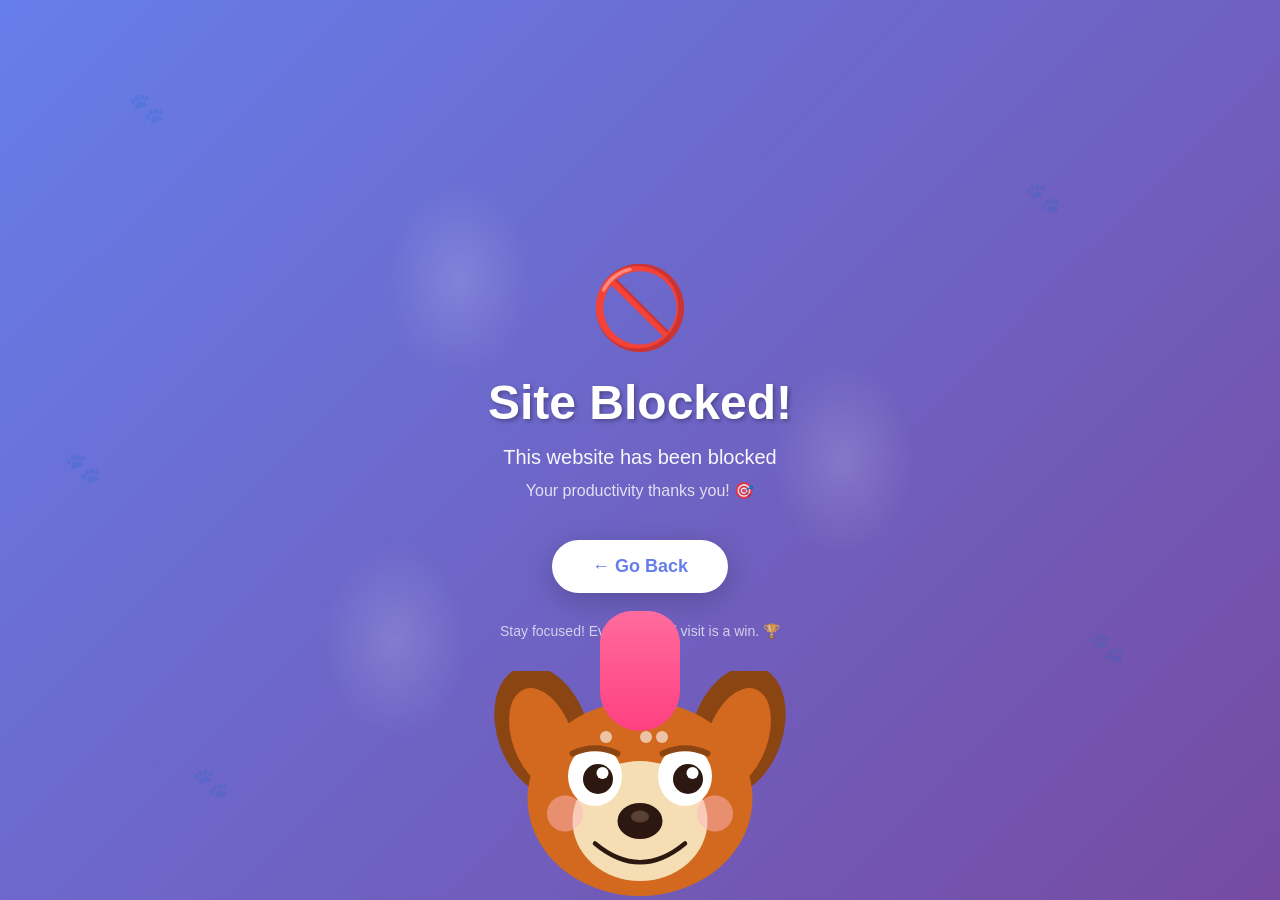
==== blocked.html @ 26d4cb91 "Initial release v1.0.0 - Site Blocker Extension Features: - Block up to 100 websites - Individual to" ====
<!DOCTYPE html>
<html lang="en">
<head>
  <meta charset="UTF-8">
  <meta name="viewport" content="width=device-width, initial-scale=1.0">
  <title>Site Blocked! 🐕</title>
  <style>
    * {
      margin: 0;
      padding: 0;
      box-sizing: border-box;
    }

    body {
      font-family: 'Segoe UI', Tahoma, Geneva, Verdana, sans-serif;
      background: linear-gradient(135deg, #667eea 0%, #764ba2 100%);
      min-height: 100vh;
      display: flex;
      flex-direction: column;
      align-items: center;
      justify-content: center;
      color: white;
      overflow: hidden;
      position: relative;
    }

    .container {
      text-align: center;
      z-index: 10;
      padding: 20px;
    }

    .block-icon {
      font-size: 80px;
      margin-bottom: 20px;
      animation: bounce 2s ease-in-out infinite;
    }

    @keyframes bounce {
      0%, 100% { transform: translateY(0); }
      50% { transform: translateY(-20px); }
    }

    h1 {
      font-size: 48px;
      margin-bottom: 16px;
      text-shadow: 2px 2px 4px rgba(0, 0, 0, 0.3);
    }

    .message {
      font-size: 20px;
      margin-bottom: 12px;
      opacity: 0.95;
    }

    .submessage {
      font-size: 16px;
      opacity: 0.8;
      margin-bottom: 40px;
    }

    .go-back-btn {
      display: inline-block;
      padding: 16px 40px;
      background: white;
      color: #667eea;
      text-decoration: none;
      border-radius: 50px;
      font-size: 18px;
      font-weight: 600;
      box-shadow: 0 8px 30px rgba(0, 0, 0, 0.2);
      transition: transform 0.3s, box-shadow 0.3s;
      cursor: pointer;
      border: none;
    }

    .go-back-btn:hover {
      transform: translateY(-3px);
      box-shadow: 0 12px 40px rgba(0, 0, 0, 0.3);
    }

    /* Dog Licking Animation Container */
    .dog-container {
      position: fixed;
      bottom: 0;
      left: 50%;
      transform: translateX(-50%);
      z-index: 100;
      pointer-events: none;
    }

    /* Animated Dog */
    .dog {
      width: 300px;
      animation: dogPop 0.5s ease-out;
    }

    @keyframes dogPop {
      0% { transform: translateY(100%); }
      100% { transform: translateY(0); }
    }

    /* Licking Tongue */
    .tongue-container {
      position: absolute;
      top: -60px;
      left: 50%;
      transform: translateX(-50%);
    }

    .tongue {
      width: 80px;
      height: 120px;
      background: linear-gradient(180deg, #ff6b9d 0%, #ff4081 100%);
      border-radius: 40px 40px 50px 50px;
      animation: lick 0.8s ease-in-out infinite;
      transform-origin: bottom center;
    }

    @keyframes lick {
      0%, 100% { 
        transform: scaleY(0.3) translateY(40px);
        opacity: 0.8;
      }
      50% { 
        transform: scaleY(1) translateY(0);
        opacity: 1;
      }
    }

    /* Drool drops */
    .drool {
      position: absolute;
      width: 12px;
      height: 12px;
      background: rgba(255, 255, 255, 0.6);
      border-radius: 50%;
      animation: drip 2s ease-in infinite;
    }

    .drool:nth-child(1) {
      left: 30%;
      animation-delay: 0s;
    }

    .drool:nth-child(2) {
      left: 50%;
      animation-delay: 0.5s;
    }

    .drool:nth-child(3) {
      left: 70%;
      animation-delay: 1s;
    }

    @keyframes drip {
      0% {
        transform: translateY(0) scale(1);
        opacity: 0.6;
      }
      100% {
        transform: translateY(100vh) scale(0.5);
        opacity: 0;
      }
    }

    /* Lick marks on screen */
    .lick-marks {
      position: fixed;
      top: 0;
      left: 0;
      width: 100%;
      height: 100%;
      pointer-events: none;
      z-index: 5;
    }

    .lick-mark {
      position: absolute;
      width: 150px;
      height: 200px;
      background: radial-gradient(ellipse at center, rgba(255, 255, 255, 0.15) 0%, transparent 70%);
      border-radius: 50%;
      animation: fadeInOut 3s ease-in-out infinite;
    }

    .lick-mark:nth-child(1) {
      top: 20%;
      left: 30%;
      animation-delay: 0s;
    }

    .lick-mark:nth-child(2) {
      top: 40%;
      left: 60%;
      animation-delay: 1s;
    }

    .lick-mark:nth-child(3) {
      top: 60%;
      left: 25%;
      animation-delay: 2s;
    }

    @keyframes fadeInOut {
      0%, 100% { opacity: 0; }
      50% { opacity: 1; }
    }

    /* Fun floating paw prints */
    .paw-prints {
      position: fixed;
      top: 0;
      left: 0;
      width: 100%;
      height: 100%;
      pointer-events: none;
      z-index: 1;
    }

    .paw {
      position: absolute;
      font-size: 30px;
      opacity: 0.2;
      animation: float 6s ease-in-out infinite;
    }

    .paw:nth-child(1) { top: 10%; left: 10%; animation-delay: 0s; }
    .paw:nth-child(2) { top: 20%; left: 80%; animation-delay: 1s; }
    .paw:nth-child(3) { top: 50%; left: 5%; animation-delay: 2s; }
    .paw:nth-child(4) { top: 70%; left: 85%; animation-delay: 3s; }
    .paw:nth-child(5) { top: 85%; left: 15%; animation-delay: 4s; }

    @keyframes float {
      0%, 100% { transform: translateY(0) rotate(0deg); }
      50% { transform: translateY(-20px) rotate(10deg); }
    }

    /* Productivity counter */
    .productivity {
      margin-top: 30px;
      font-size: 14px;
      opacity: 0.7;
    }

    .productivity span {
      font-weight: bold;
      color: #ffd700;
    }
  </style>
</head>
<body>
  <!-- Floating paw prints background -->
  <div class="paw-prints">
    <div class="paw">🐾</div>
    <div class="paw">🐾</div>
    <div class="paw">🐾</div>
    <div class="paw">🐾</div>
    <div class="paw">🐾</div>
  </div>

  <!-- Lick marks on screen -->
  <div class="lick-marks">
    <div class="lick-mark"></div>
    <div class="lick-mark"></div>
    <div class="lick-mark"></div>
  </div>

  <!-- Main content -->
  <div class="container">
    <div class="block-icon">🚫</div>
    <h1>Site Blocked!</h1>
    <p class="message">This website has been blocked</p>
    <p class="submessage">Your productivity thanks you! 🎯</p>
    
    <button id="goBackBtn" class="go-back-btn">← Go Back</button>
    
    <p class="productivity">
      Stay focused! Every blocked visit is a win. <span>🏆</span>
    </p>
  </div>

  <!-- Dog licking the screen -->
  <div class="dog-container">
    <div class="tongue-container">
      <div class="tongue"></div>
      <div class="drool"></div>
      <div class="drool"></div>
      <div class="drool"></div>
    </div>
    
    <!-- SVG Dog Face -->
    <svg class="dog" viewBox="0 0 200 150" xmlns="http://www.w3.org/2000/svg">
      <!-- Ears -->
      <ellipse cx="35" cy="40" rx="30" ry="45" fill="#8B4513" transform="rotate(-20 35 40)"/>
      <ellipse cx="165" cy="40" rx="30" ry="45" fill="#8B4513" transform="rotate(20 165 40)"/>
      <ellipse cx="35" cy="45" rx="20" ry="35" fill="#D2691E" transform="rotate(-20 35 45)"/>
      <ellipse cx="165" cy="45" rx="20" ry="35" fill="#D2691E" transform="rotate(20 165 45)"/>
      
      <!-- Head -->
      <ellipse cx="100" cy="85" rx="75" ry="65" fill="#D2691E"/>
      
      <!-- Face patch -->
      <ellipse cx="100" cy="100" rx="45" ry="40" fill="#F5DEB3"/>
      
      <!-- Eyes -->
      <ellipse cx="70" cy="70" rx="18" ry="20" fill="white"/>
      <ellipse cx="130" cy="70" rx="18" ry="20" fill="white"/>
      <circle cx="72" cy="72" r="10" fill="#2C1810"/>
      <circle cx="132" cy="72" r="10" fill="#2C1810"/>
      <circle cx="75" cy="68" r="4" fill="white"/>
      <circle cx="135" cy="68" r="4" fill="white"/>
      
      <!-- Eyebrows (happy) -->
      <path d="M55 55 Q70 48 85 55" stroke="#8B4513" stroke-width="4" fill="none" stroke-linecap="round"/>
      <path d="M115 55 Q130 48 145 55" stroke="#8B4513" stroke-width="4" fill="none" stroke-linecap="round"/>
      
      <!-- Nose -->
      <ellipse cx="100" cy="100" rx="15" ry="12" fill="#2C1810"/>
      <ellipse cx="100" cy="97" rx="6" ry="4" fill="#5a4035"/>
      
      <!-- Mouth (happy, tongue out position) -->
      <path d="M70 115 Q100 140 130 115" stroke="#2C1810" stroke-width="3" fill="none" stroke-linecap="round"/>
      
      <!-- Cheeks -->
      <circle cx="50" cy="95" r="12" fill="#FFB6C1" opacity="0.5"/>
      <circle cx="150" cy="95" r="12" fill="#FFB6C1" opacity="0.5"/>
    </svg>
  </div>

  <script src="blocked.js"></script>
</body>
</html>
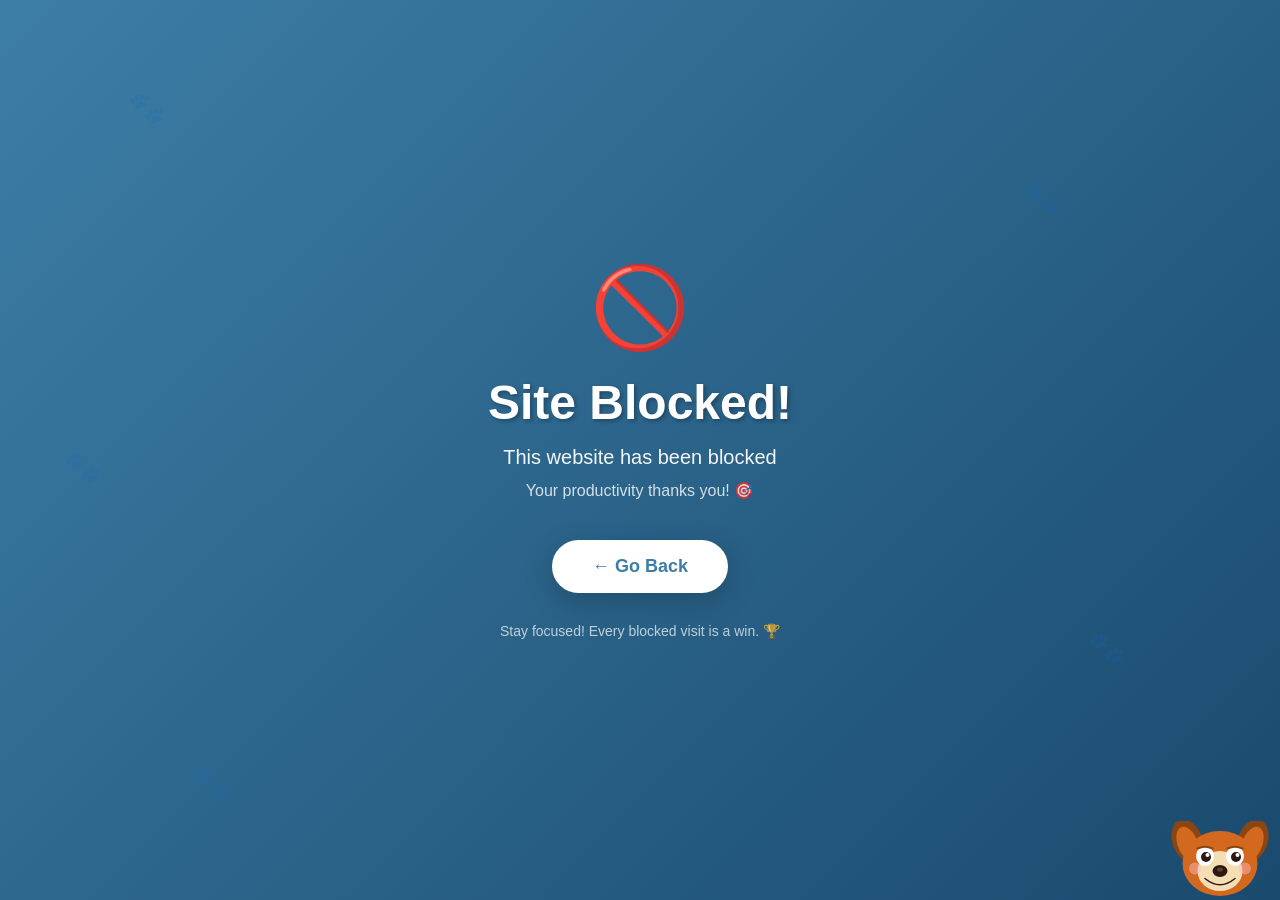
==== commit 3e9ec1ab: "Earthy blue theme, Edge store policy fixes, UI refinements" ====
--- a/blocked.html
+++ b/blocked.html
@@ -13,7 +13,7 @@
 
     body {
       font-family: 'Segoe UI', Tahoma, Geneva, Verdana, sans-serif;
-      background: linear-gradient(135deg, #667eea 0%, #764ba2 100%);
+      background: linear-gradient(135deg, #3d7ea6 0%, #1a4a6e 100%);
       min-height: 100vh;
       display: flex;
       flex-direction: column;
@@ -63,7 +63,7 @@
       display: inline-block;
       padding: 16px 40px;
       background: white;
-      color: #667eea;
+      color: #3d7ea6;
       text-decoration: none;
       border-radius: 50px;
       font-size: 18px;
@@ -83,15 +83,14 @@
     .dog-container {
       position: fixed;
       bottom: 0;
-      left: 50%;
-      transform: translateX(-50%);
+      right: 10px;
       z-index: 100;
       pointer-events: none;
     }
 
     /* Animated Dog */
     .dog {
-      width: 300px;
+      width: 100px;
       animation: dogPop 0.5s ease-out;
     }
 
@@ -100,112 +99,9 @@
       100% { transform: translateY(0); }
     }
 
-    /* Licking Tongue */
-    .tongue-container {
-      position: absolute;
-      top: -60px;
-      left: 50%;
-      transform: translateX(-50%);
-    }
-
-    .tongue {
-      width: 80px;
-      height: 120px;
-      background: linear-gradient(180deg, #ff6b9d 0%, #ff4081 100%);
-      border-radius: 40px 40px 50px 50px;
-      animation: lick 0.8s ease-in-out infinite;
-      transform-origin: bottom center;
-    }
-
-    @keyframes lick {
-      0%, 100% { 
-        transform: scaleY(0.3) translateY(40px);
-        opacity: 0.8;
-      }
-      50% { 
-        transform: scaleY(1) translateY(0);
-        opacity: 1;
-      }
-    }
-
-    /* Drool drops */
-    .drool {
-      position: absolute;
-      width: 12px;
-      height: 12px;
-      background: rgba(255, 255, 255, 0.6);
-      border-radius: 50%;
-      animation: drip 2s ease-in infinite;
-    }
-
-    .drool:nth-child(1) {
-      left: 30%;
-      animation-delay: 0s;
-    }
-
-    .drool:nth-child(2) {
-      left: 50%;
-      animation-delay: 0.5s;
-    }
-
-    .drool:nth-child(3) {
-      left: 70%;
-      animation-delay: 1s;
-    }
-
-    @keyframes drip {
-      0% {
-        transform: translateY(0) scale(1);
-        opacity: 0.6;
-      }
-      100% {
-        transform: translateY(100vh) scale(0.5);
-        opacity: 0;
-      }
-    }
-
-    /* Lick marks on screen */
-    .lick-marks {
-      position: fixed;
-      top: 0;
-      left: 0;
-      width: 100%;
-      height: 100%;
-      pointer-events: none;
-      z-index: 5;
-    }
-
-    .lick-mark {
-      position: absolute;
-      width: 150px;
-      height: 200px;
-      background: radial-gradient(ellipse at center, rgba(255, 255, 255, 0.15) 0%, transparent 70%);
-      border-radius: 50%;
-      animation: fadeInOut 3s ease-in-out infinite;
-    }
-
-    .lick-mark:nth-child(1) {
-      top: 20%;
-      left: 30%;
-      animation-delay: 0s;
-    }
-
-    .lick-mark:nth-child(2) {
-      top: 40%;
-      left: 60%;
-      animation-delay: 1s;
-    }
-
-    .lick-mark:nth-child(3) {
-      top: 60%;
-      left: 25%;
-      animation-delay: 2s;
-    }
-
-    @keyframes fadeInOut {
-      0%, 100% { opacity: 0; }
-      50% { opacity: 1; }
-    }
+
+
+
 
     /* Fun floating paw prints */
     .paw-prints {
@@ -257,13 +153,6 @@
     <div class="paw">🐾</div>
     <div class="paw">🐾</div>
     <div class="paw">🐾</div>
-  </div>
-
-  <!-- Lick marks on screen -->
-  <div class="lick-marks">
-    <div class="lick-mark"></div>
-    <div class="lick-mark"></div>
-    <div class="lick-mark"></div>
   </div>
 
   <!-- Main content -->
@@ -282,13 +171,6 @@
 
   <!-- Dog licking the screen -->
   <div class="dog-container">
-    <div class="tongue-container">
-      <div class="tongue"></div>
-      <div class="drool"></div>
-      <div class="drool"></div>
-      <div class="drool"></div>
-    </div>
-    
     <!-- SVG Dog Face -->
     <svg class="dog" viewBox="0 0 200 150" xmlns="http://www.w3.org/2000/svg">
       <!-- Ears -->
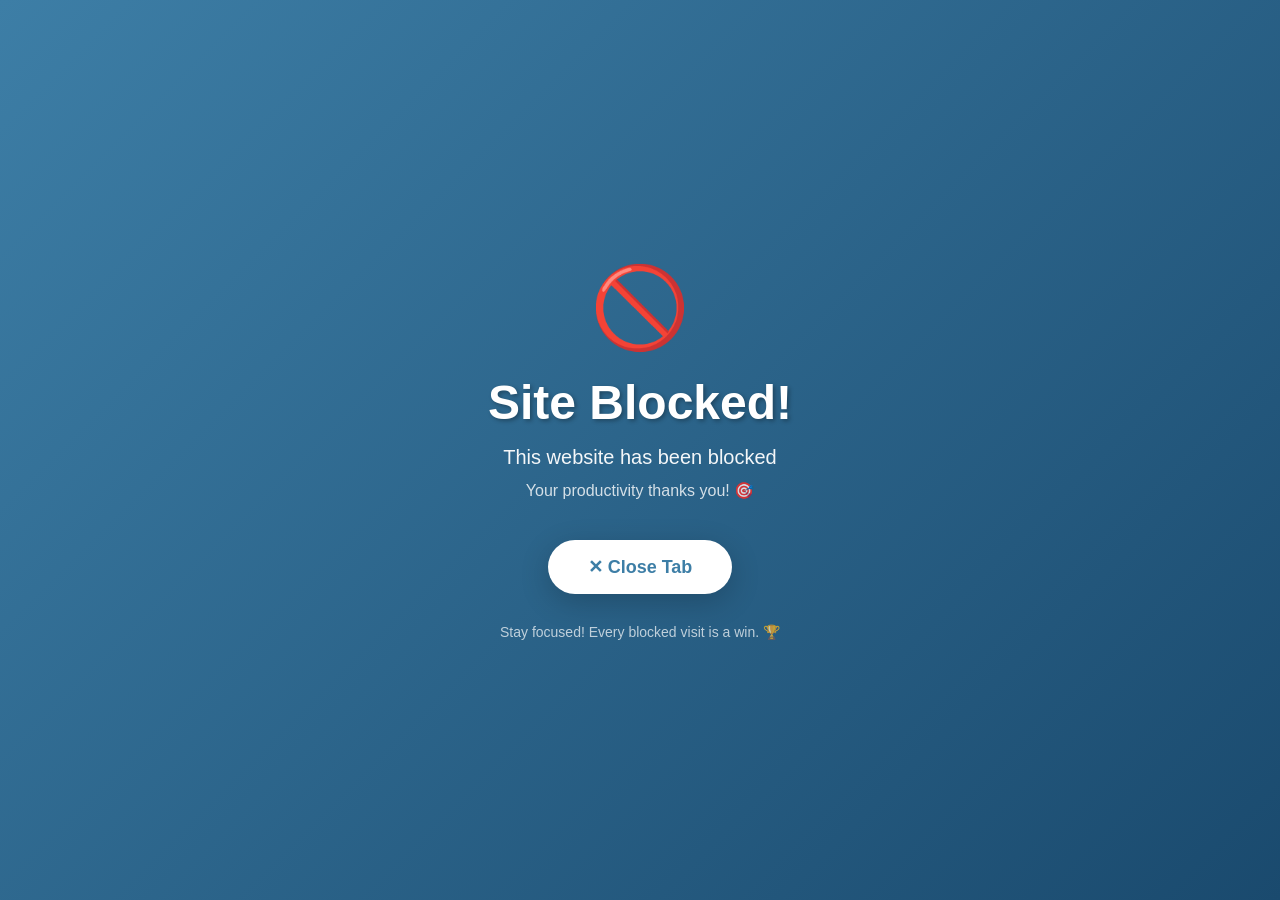
==== commit 3875d2a1: "UI updates: Donate text link, remove dog from blocked page, close tab button" ====
--- a/blocked.html
+++ b/blocked.html
@@ -79,58 +79,8 @@
       box-shadow: 0 12px 40px rgba(0, 0, 0, 0.3);
     }
 
-    /* Dog Licking Animation Container */
-    .dog-container {
-      position: fixed;
-      bottom: 0;
-      right: 10px;
-      z-index: 100;
-      pointer-events: none;
-    }
-
-    /* Animated Dog */
-    .dog {
-      width: 100px;
-      animation: dogPop 0.5s ease-out;
-    }
-
-    @keyframes dogPop {
-      0% { transform: translateY(100%); }
-      100% { transform: translateY(0); }
-    }
 
 
-
-
-
-    /* Fun floating paw prints */
-    .paw-prints {
-      position: fixed;
-      top: 0;
-      left: 0;
-      width: 100%;
-      height: 100%;
-      pointer-events: none;
-      z-index: 1;
-    }
-
-    .paw {
-      position: absolute;
-      font-size: 30px;
-      opacity: 0.2;
-      animation: float 6s ease-in-out infinite;
-    }
-
-    .paw:nth-child(1) { top: 10%; left: 10%; animation-delay: 0s; }
-    .paw:nth-child(2) { top: 20%; left: 80%; animation-delay: 1s; }
-    .paw:nth-child(3) { top: 50%; left: 5%; animation-delay: 2s; }
-    .paw:nth-child(4) { top: 70%; left: 85%; animation-delay: 3s; }
-    .paw:nth-child(5) { top: 85%; left: 15%; animation-delay: 4s; }
-
-    @keyframes float {
-      0%, 100% { transform: translateY(0) rotate(0deg); }
-      50% { transform: translateY(-20px) rotate(10deg); }
-    }
 
     /* Productivity counter */
     .productivity {
@@ -146,15 +96,6 @@
   </style>
 </head>
 <body>
-  <!-- Floating paw prints background -->
-  <div class="paw-prints">
-    <div class="paw">🐾</div>
-    <div class="paw">🐾</div>
-    <div class="paw">🐾</div>
-    <div class="paw">🐾</div>
-    <div class="paw">🐾</div>
-  </div>
-
   <!-- Main content -->
   <div class="container">
     <div class="block-icon">🚫</div>
@@ -162,54 +103,13 @@
     <p class="message">This website has been blocked</p>
     <p class="submessage">Your productivity thanks you! 🎯</p>
     
-    <button id="goBackBtn" class="go-back-btn">← Go Back</button>
+    <button id="goBackBtn" class="go-back-btn">✕ Close Tab</button>
     
     <p class="productivity">
       Stay focused! Every blocked visit is a win. <span>🏆</span>
     </p>
   </div>
 
-  <!-- Dog licking the screen -->
-  <div class="dog-container">
-    <!-- SVG Dog Face -->
-    <svg class="dog" viewBox="0 0 200 150" xmlns="http://www.w3.org/2000/svg">
-      <!-- Ears -->
-      <ellipse cx="35" cy="40" rx="30" ry="45" fill="#8B4513" transform="rotate(-20 35 40)"/>
-      <ellipse cx="165" cy="40" rx="30" ry="45" fill="#8B4513" transform="rotate(20 165 40)"/>
-      <ellipse cx="35" cy="45" rx="20" ry="35" fill="#D2691E" transform="rotate(-20 35 45)"/>
-      <ellipse cx="165" cy="45" rx="20" ry="35" fill="#D2691E" transform="rotate(20 165 45)"/>
-      
-      <!-- Head -->
-      <ellipse cx="100" cy="85" rx="75" ry="65" fill="#D2691E"/>
-      
-      <!-- Face patch -->
-      <ellipse cx="100" cy="100" rx="45" ry="40" fill="#F5DEB3"/>
-      
-      <!-- Eyes -->
-      <ellipse cx="70" cy="70" rx="18" ry="20" fill="white"/>
-      <ellipse cx="130" cy="70" rx="18" ry="20" fill="white"/>
-      <circle cx="72" cy="72" r="10" fill="#2C1810"/>
-      <circle cx="132" cy="72" r="10" fill="#2C1810"/>
-      <circle cx="75" cy="68" r="4" fill="white"/>
-      <circle cx="135" cy="68" r="4" fill="white"/>
-      
-      <!-- Eyebrows (happy) -->
-      <path d="M55 55 Q70 48 85 55" stroke="#8B4513" stroke-width="4" fill="none" stroke-linecap="round"/>
-      <path d="M115 55 Q130 48 145 55" stroke="#8B4513" stroke-width="4" fill="none" stroke-linecap="round"/>
-      
-      <!-- Nose -->
-      <ellipse cx="100" cy="100" rx="15" ry="12" fill="#2C1810"/>
-      <ellipse cx="100" cy="97" rx="6" ry="4" fill="#5a4035"/>
-      
-      <!-- Mouth (happy, tongue out position) -->
-      <path d="M70 115 Q100 140 130 115" stroke="#2C1810" stroke-width="3" fill="none" stroke-linecap="round"/>
-      
-      <!-- Cheeks -->
-      <circle cx="50" cy="95" r="12" fill="#FFB6C1" opacity="0.5"/>
-      <circle cx="150" cy="95" r="12" fill="#FFB6C1" opacity="0.5"/>
-    </svg>
-  </div>
-
   <script src="blocked.js"></script>
 </body>
 </html>
